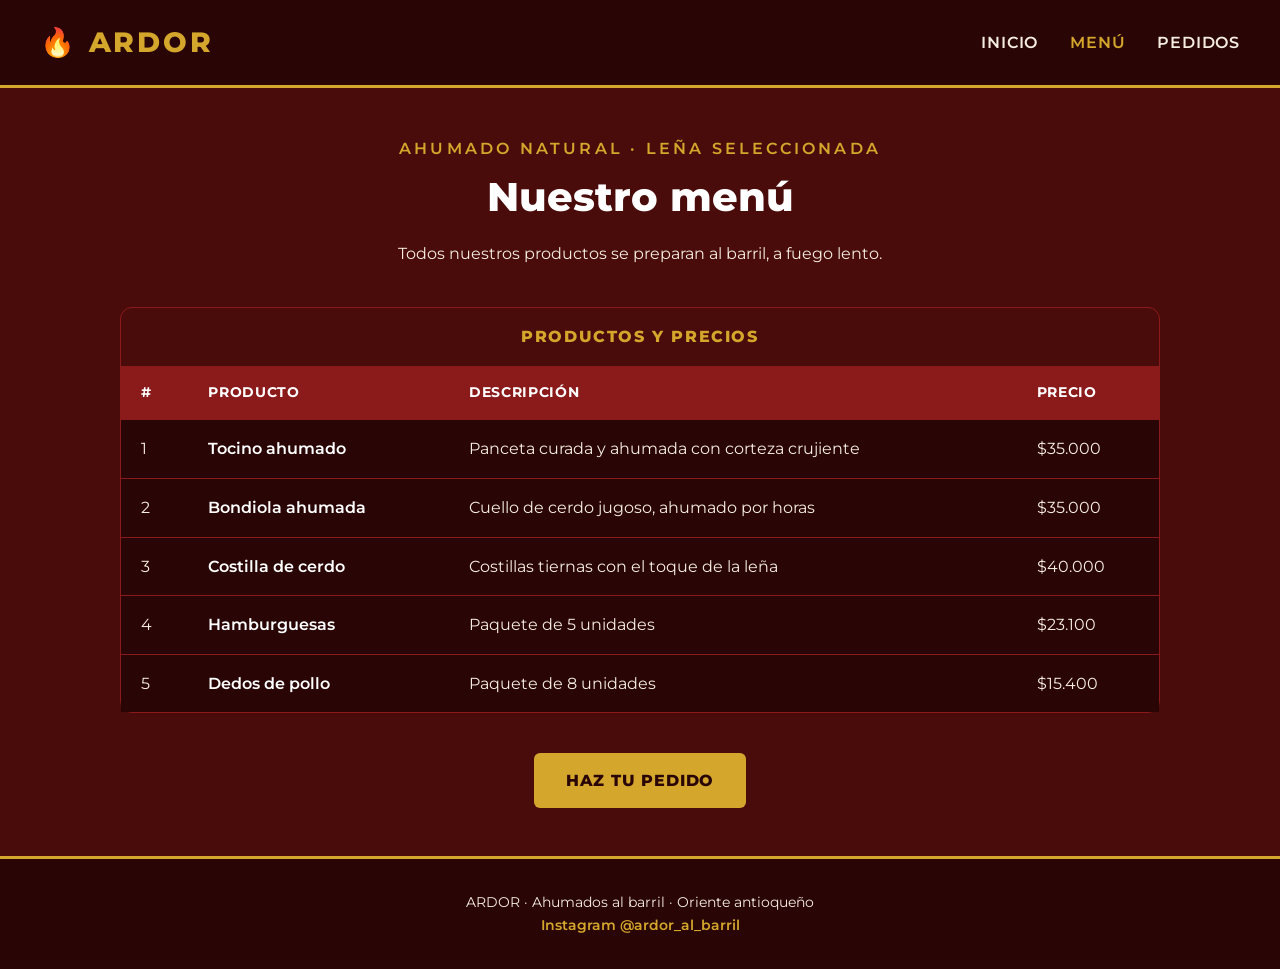
==== pages/menu.html @ 1eae799a "Menu con tabla" ====
<!doctype html>
<html lang="es">
  <head>
    <meta charset="UTF-8" />
    <meta name="viewport" content="width=device-width, initial-scale=1.0" />
    <title>Menú | ARDOR</title>
    <link rel="preconnect" href="https://fonts.googleapis.com" />
    <link rel="preconnect" href="https://fonts.gstatic.com" crossorigin />
    <link
      href="https://fonts.googleapis.com/css2?family=Montserrat:wght@400;600;800&display=swap"
      rel="stylesheet"
    />
    <link rel="stylesheet" href="../css/styles.css" />
  </head>

  <body>
    <header class="encabezado">
      <a href="../index.html" class="marca">🔥 ARDOR</a>
      <nav class="navegacion">
        <a href="../index.html">Inicio</a>
        <a href="menu.html" class="activo">Menú</a>
        <a href="pedidos.html">Pedidos</a>
      </nav>
    </header>

    <main class="principal">
      <section class="encabezado-seccion">
        <p class="portada-etiqueta">Ahumado natural · Leña seleccionada</p>
        <h1>Nuestro menú</h1>
        <p>Todos nuestros productos se preparan al barril, a fuego lento.</p>
      </section>

      <section class="contenedor-tabla">
        <table class="tabla-menu">
          <caption>Productos y precios</caption>
          <thead>
            <tr>
              <th scope="col">#</th>
              <th scope="col">Producto</th>
              <th scope="col">Descripción</th>
              <th scope="col">Precio</th>
            </tr>
          </thead>
          <tbody>
            <tr>
              <td>1</td>
              <td>Tocino ahumado</td>
              <td>Panceta curada y ahumada con corteza crujiente</td>
              <td>$35.000</td>
            </tr>
            <tr>
              <td>2</td>
              <td>Bondiola ahumada</td>
              <td>Cuello de cerdo jugoso, ahumado por horas</td>
              <td>$35.000</td>
            </tr>
            <tr>
              <td>3</td>
              <td>Costilla de cerdo</td>
              <td>Costillas tiernas con el toque de la leña</td>
              <td>$40.000</td>
            </tr>
            <tr>
              <td>4</td>
              <td>Hamburguesas</td>
              <td>Paquete de 5 unidades</td>
              <td>$23.100</td>
            </tr>
            <tr>
              <td>5</td>
              <td>Dedos de pollo</td>
              <td>Paquete de 8 unidades</td>
              <td>$15.400</td>
            </tr>
          </tbody>
        </table>
      </section>

      <div class="destacados-accion">
        <a href="pedidos.html" class="boton">Haz tu pedido</a>
      </div>
    </main>

    <footer class="pie">
      <p>ARDOR · Ahumados al barril · Oriente antioqueño</p>
      <a href="https://www.instagram.com/ardor_al_barril" target="_blank" rel="noopener">
        Instagram @ardor_al_barril
      </a>
    </footer>
  </body>
</html>
---- css/styles.css ----
/* ===== Variables: paleta de ARDOR ===== */
:root {
  --vino: #4a0b0b;
  --vino-oscuro: #2a0505;
  --rojo: #8b1a1a;
  --dorado: #d4a72c;
  --dorado-claro: #f0c75e;
  --crema: #f5ede0;
  --blanco: #ffffff;
}

/* ===== Reinicio ===== */
*,
*::before,
*::after {
  box-sizing: border-box;
  margin: 0;
  padding: 0;
}

body {
  font-family: "Montserrat", sans-serif;
  background-color: var(--vino);
  color: var(--crema);
  line-height: 1.6;
  min-height: 100vh;
  display: flex;
  flex-direction: column;
}

/* ===== Header ===== */
.encabezado {
  display: flex;
  justify-content: space-between;
  align-items: center;
  padding: 1.25rem 2.5rem;
  background-color: var(--vino-oscuro);
  border-bottom: 3px solid var(--dorado);
}

.marca {
  font-size: 1.75rem;
  font-weight: 800;
  letter-spacing: 0.1em;
  color: var(--dorado);
  text-decoration: none;
}

.navegacion {
  display: flex;
  gap: 2rem;
}

.navegacion a {
  color: var(--crema);
  text-decoration: none;
  font-weight: 600;
  text-transform: uppercase;
  letter-spacing: 0.05em;
}

.navegacion a.activo {
  color: var(--dorado);
}

/* ===== Main ===== */
.principal {
  flex: 1;
  width: 100%;
  max-width: 70rem;
  margin: 0 auto;
  padding: 3rem 2.5rem;
}

/* ===== Portada ===== */
.portada {
  text-align: center;
  padding: 3rem 0 4rem;
}

.portada-etiqueta {
  color: var(--dorado);
  font-weight: 600;
  text-transform: uppercase;
  letter-spacing: 0.2em;
}

.portada h1 {
  font-size: 3rem;
  font-weight: 800;
  line-height: 1.2;
  margin: 0.5rem 0 1.5rem;
  color: var(--blanco);
}

.portada-texto {
  max-width: 40rem;
  margin: 0 auto 2rem;
}

.boton {
  display: inline-block;
  background-color: var(--dorado);
  color: var(--vino-oscuro);
  font-weight: 800;
  text-transform: uppercase;
  letter-spacing: 0.05em;
  text-decoration: none;
  padding: 0.9rem 2rem;
  border-radius: 6px;
}

/* ===== Títulos de sección ===== */
h2 {
  font-size: 2rem;
  font-weight: 800;
  text-align: center;
  color: var(--dorado);
  margin-bottom: 2rem;
}

/* ===== Tarjetas ===== */
.tarjetas {
  display: grid;
  grid-template-columns: repeat(3, minmax(0, 1fr));
  gap: 1.5rem;
}

.tarjeta {
  min-width: 0;
  display: flex;
  flex-direction: column;
  background-color: var(--vino-oscuro);
  border: 1px solid var(--rojo);
  border-radius: 12px;
  padding: 2rem 1.5rem;
  text-align: center;
}

.tarjeta-icono {
  font-size: 3rem;
  line-height: 1;
  margin-bottom: 1rem;
}

.tarjeta h3 {
  font-size: 1.25rem;
  font-weight: 800;
  text-transform: uppercase;
  letter-spacing: 0.05em;
  color: var(--blanco);
  margin-bottom: 0.75rem;
}

.tarjeta p {
  font-size: 0.95rem;
  margin-bottom: 1.25rem;
}

.tarjeta-precio {
  margin-top: auto;
  font-size: 1.5rem;
  font-weight: 800;
  color: var(--dorado);
}

.destacados-accion {
  text-align: center;
  margin-top: 2.5rem;
}

.boton-secundario {
  background-color: transparent;
  color: var(--dorado);
  border: 2px solid var(--dorado);
}

/* ===== Encabezado de sección (páginas internas) ===== */
.encabezado-seccion {
  text-align: center;
  margin-bottom: 2.5rem;
}

.encabezado-seccion h1 {
  font-size: 2.5rem;
  font-weight: 800;
  color: var(--blanco);
  margin: 0.25rem 0 0.75rem;
}

/* ===== Tabla ===== */
.contenedor-tabla {
  border-radius: 12px;
  border: 1px solid var(--rojo);
}

.tabla-menu {
  width: 100%;
  border-collapse: collapse;
  background-color: var(--vino-oscuro);
}

.tabla-menu caption {
  padding: 1rem;
  font-weight: 800;
  text-transform: uppercase;
  letter-spacing: 0.1em;
  color: var(--dorado);
}

.tabla-menu th,
.tabla-menu td {
  padding: 1rem 1.25rem;
  text-align: left;
}

.tabla-menu th {
  background-color: var(--rojo);
  color: var(--blanco);
  text-transform: uppercase;
  font-size: 0.85rem;
  letter-spacing: 0.05em;
}

.tabla-menu td {
  border-top: 1px solid var(--rojo);
}

.tabla-menu td:nth-child(2) {
  font-weight: 600;
  color: var(--blanco);
}

/* ===== Footer ===== */
.pie {
  text-align: center;
  padding: 2rem;
  background-color: var(--vino-oscuro);
  border-top: 3px solid var(--dorado);
  font-size: 0.9rem;
}

.pie a {
  color: var(--dorado);
  font-weight: 600;
  text-decoration: none;
}
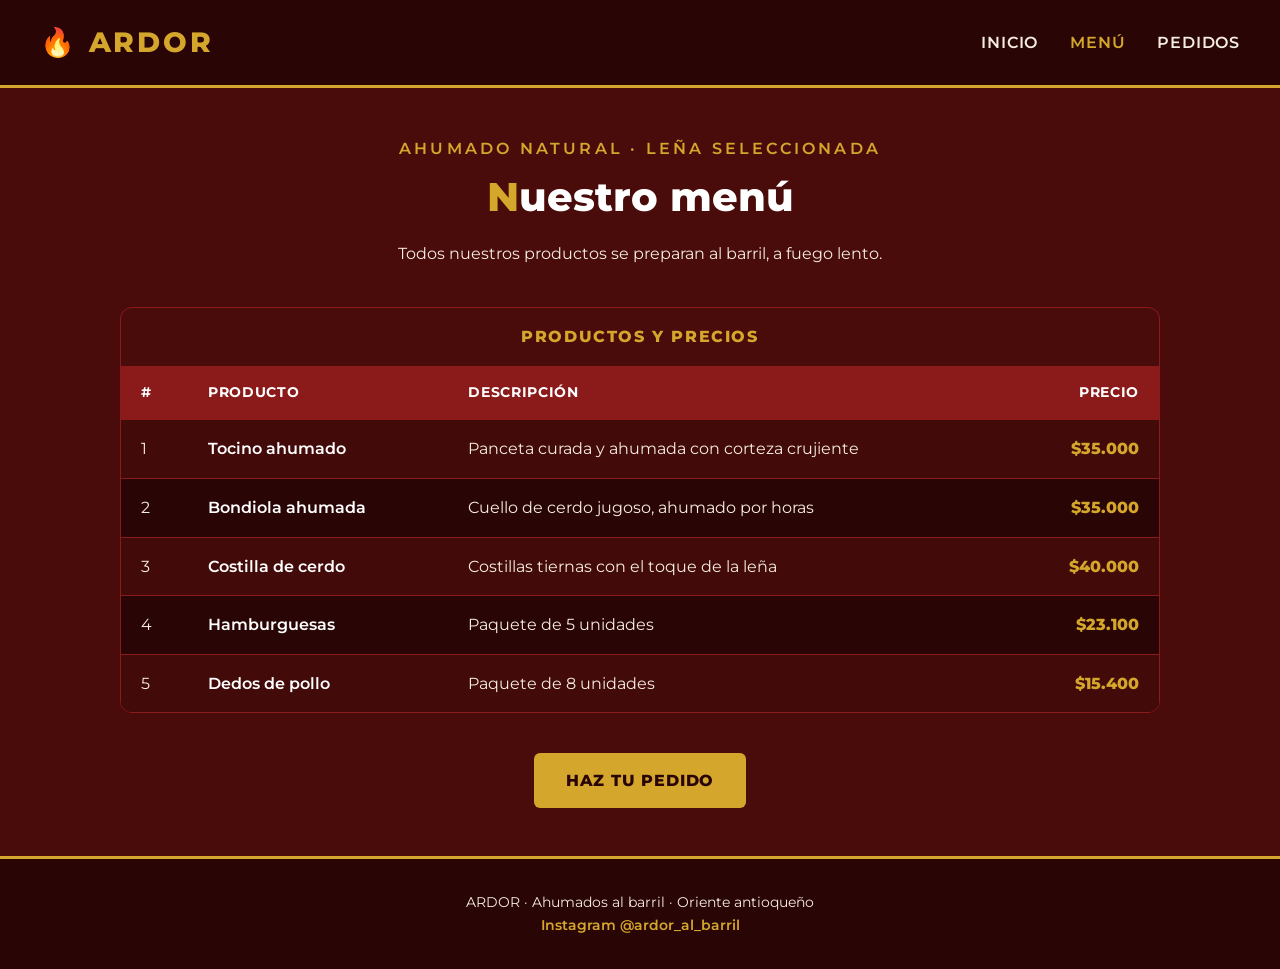
==== commit 7d2bc657: "Resposive" ====
--- a/pages/menu.html
+++ b/pages/menu.html
@@ -30,7 +30,7 @@
         <p>Todos nuestros productos se preparan al barril, a fuego lento.</p>
       </section>
 
-      <section class="contenedor-tabla">
+      <section class="contenedor-tabla" tabindex="0">
         <table class="tabla-menu">
           <caption>Productos y precios</caption>
           <thead>
--- a/css/styles.css
+++ b/css/styles.css
@@ -33,13 +33,13 @@
   display: flex;
   justify-content: space-between;
   align-items: center;
-  padding: 1.25rem 2.5rem;
+  padding: 1.25rem clamp(1rem, 4vw, 2.5rem);
   background-color: var(--vino-oscuro);
   border-bottom: 3px solid var(--dorado);
 }
 
 .marca {
-  font-size: 1.75rem;
+  font-size: clamp(1.4rem, 3vw, 1.75rem);
   font-weight: 800;
   letter-spacing: 0.1em;
   color: var(--dorado);
@@ -69,7 +69,7 @@
   width: 100%;
   max-width: 70rem;
   margin: 0 auto;
-  padding: 3rem 2.5rem;
+  padding: clamp(2rem, 5vw, 3rem) clamp(1rem, 4vw, 2.5rem);
 }
 
 /* ===== Portada ===== */
@@ -86,7 +86,7 @@
 }
 
 .portada h1 {
-  font-size: 3rem;
+  font-size: clamp(2rem, 6vw, 3rem);
   font-weight: 800;
   line-height: 1.2;
   margin: 0.5rem 0 1.5rem;
@@ -112,7 +112,7 @@
 
 /* ===== Títulos de sección ===== */
 h2 {
-  font-size: 2rem;
+  font-size: clamp(1.5rem, 4vw, 2rem);
   font-weight: 800;
   text-align: center;
   color: var(--dorado);
@@ -157,7 +157,8 @@
   margin-bottom: 1.25rem;
 }
 
-.tarjeta-precio {
+.tarjeta .tarjeta-precio {
+  margin-bottom: 0;
   margin-top: auto;
   font-size: 1.5rem;
   font-weight: 800;
@@ -182,7 +183,7 @@
 }
 
 .encabezado-seccion h1 {
-  font-size: 2.5rem;
+  font-size: clamp(1.75rem, 5vw, 2.5rem);
   font-weight: 800;
   color: var(--blanco);
   margin: 0.25rem 0 0.75rem;
@@ -192,12 +193,14 @@
 .contenedor-tabla {
   border-radius: 12px;
   border: 1px solid var(--rojo);
+  overflow-x: auto;
 }
 
 .tabla-menu {
   width: 100%;
   border-collapse: collapse;
   background-color: var(--vino-oscuro);
+  min-width: 36rem;
 }
 
 .tabla-menu caption {
@@ -231,6 +234,191 @@
   color: var(--blanco);
 }
 
+/* ===== Formulario ===== */
+.formulario {
+  display: grid;
+  grid-template-columns: repeat(2, minmax(0, 1fr));
+  gap: 1.25rem 1.5rem;
+  max-width: 45rem;
+  margin: 0 auto;
+  padding: clamp(1.25rem, 4vw, 2rem);
+  background-color: var(--vino-oscuro);
+  border: 1px solid var(--rojo);
+  border-radius: 12px;
+}
+
+.campo {
+  display: flex;
+  flex-direction: column;
+  gap: 0.4rem;
+  min-width: 0;
+}
+
+.campo-completo {
+  grid-column: 1 / -1;
+}
+
+.campo label,
+.campo legend {
+  font-weight: 600;
+  font-size: 0.9rem;
+  color: var(--dorado);
+}
+
+.campo input,
+.campo select,
+.campo textarea {
+  width: 100%;
+  padding: 0.75rem;
+  font-family: inherit;
+  font-size: 1rem;
+  color: var(--vino-oscuro);
+  background-color: var(--crema);
+  border: 2px solid transparent;
+  border-radius: 6px;
+}
+
+.campo textarea {
+  resize: vertical;
+}
+
+fieldset.campo {
+  border: none;
+}
+
+.campo .opcion {
+  display: flex;
+  align-items: center;
+  gap: 0.5rem;
+  font-weight: 400;
+  color: var(--crema);
+  cursor: pointer;
+}
+
+.campo .opcion input {
+  width: auto;
+  accent-color: var(--dorado);
+}
+
+.formulario-acciones {
+  text-align: center;
+}
+
+.formulario .boton {
+  border: none;
+  cursor: pointer;
+  font-family: inherit;
+  font-size: 1rem;
+}
+
+.navegacion a,
+.boton,
+.tarjeta {
+  transition: all 0.25s ease;
+}
+
+.navegacion a:hover {
+  color: var(--dorado-claro);
+}
+
+.boton:hover {
+  background-color: var(--dorado-claro);
+}
+
+.boton-secundario:hover {
+  background-color: var(--dorado);
+  color: var(--vino-oscuro);
+}
+
+.tarjeta:hover {
+  transform: translateY(-6px);
+  border-color: var(--dorado);
+  box-shadow: 0 12px 24px rgba(0, 0, 0, 0.4);
+}
+
+.tabla-menu tbody tr:nth-child(odd) td {
+  background-color: rgba(139, 26, 26, 0.25);
+}
+
+.tabla-menu tbody tr:hover td {
+  background-color: var(--rojo);
+}
+
+.tabla-menu th:last-child,
+.tabla-menu td:last-child {
+  text-align: right;
+  white-space: nowrap;
+}
+
+.tabla-menu td:last-child {
+  font-weight: 800;
+  color: var(--dorado);
+}
+
+.campo input:focus,
+.campo select:focus,
+.campo textarea:focus {
+  outline: none;
+  box-shadow: 0 0 0 3px rgba(212, 167, 44, 0.5);
+}
+
+.campo input:valid:not(:placeholder-shown),
+.campo select:valid,
+.campo textarea:valid:not(:placeholder-shown) {
+  border-color: #2e9e5b;
+}
+
+.campo input:user-invalid,
+.campo select:user-invalid {
+  border-color: #e74c3c;
+  background-color: #fdecea;
+}
+
+.formulario:invalid .boton {
+  opacity: 0.6;
+}
+
+.tarjeta {
+  position: relative;
+  overflow: hidden;
+}
+
+.tarjeta::before {
+  content: "";
+  position: absolute;
+  top: 0;
+  left: 0;
+  width: 100%;
+  height: 4px;
+  background-color: var(--dorado);
+}
+
+h2::after {
+  content: "";
+  display: block;
+  width: 4rem;
+  height: 3px;
+  margin: 0.75rem auto 0;
+  background-color: var(--dorado);
+}
+
+.portada h1::first-letter,
+.encabezado-seccion h1::first-letter {
+  color: var(--dorado);
+}
+
+.campo input::placeholder,
+.campo textarea::placeholder {
+  color: #9a8c7a;
+  font-style: italic;
+  opacity: 1;
+}
+
+.contenedor-tabla:focus-visible {
+  outline: 3px solid var(--dorado);
+  outline-offset: 3px;
+}
+
 /* ===== Footer ===== */
 .pie {
   text-align: center;
@@ -244,4 +432,134 @@
   color: var(--dorado);
   font-weight: 600;
   text-decoration: none;
+}
+
+@keyframes slideDown {
+  from {
+    opacity: 0;
+    transform: translateY(-30px);
+  }
+  to {
+    opacity: 1;
+    transform: translateY(0);
+  }
+}
+
+@keyframes fadeIn {
+  from {
+    opacity: 0;
+  }
+  to {
+    opacity: 1;
+  }
+}
+
+@keyframes fadeInUp {
+  from {
+    opacity: 0;
+    transform: translateY(30px);
+  }
+  to {
+    opacity: 1;
+    transform: translateY(0);
+  }
+}
+
+@keyframes desvanecer {
+  0% {
+    opacity: 0;
+    transform: translateY(-20px);
+  }
+  10% {
+    opacity: 1;
+    transform: translateY(0);
+  }
+  90% {
+    opacity: 1;
+  }
+  100% {
+    opacity: 0.5;
+    transform: translateY(-20px);
+  }
+}
+
+.encabezado {
+  animation: slideDown 0.6s ease-out;
+}
+
+.portada,
+.encabezado-seccion {
+  animation: fadeIn 1s ease-out;
+}
+
+.tarjeta {
+  animation: fadeInUp 0.8s ease-out backwards;
+}
+
+.tarjeta:nth-child(2) {
+  animation-delay: 0.15s;
+}
+
+.tarjeta:nth-child(3) {
+  animation-delay: 0.3s;
+}
+
+.aviso {
+  display: none;
+  position: fixed;
+  top: 1.25rem;
+  right: 1.25rem;
+  z-index: 100;
+  align-items: center;
+  gap: 1rem;
+  padding: 1rem 1.25rem;
+  background-color: var(--dorado);
+  color: var(--vino-oscuro);
+  font-weight: 600;
+  border-radius: 8px;
+  box-shadow: 0 8px 20px rgba(0, 0, 0, 0.4);
+}
+
+.aviso:target {
+  display: flex;
+  animation: desvanecer 4s ease forwards;
+}
+
+.aviso-cerrar {
+  color: var(--vino-oscuro);
+  text-decoration: none;
+  font-weight: 800;
+}
+
+@media (max-width: 760px) {
+  .tarjetas {
+    grid-template-columns: minmax(0, 1fr);
+    max-width: 28rem;
+    margin: 0 auto;
+  }
+
+  .formulario {
+    grid-template-columns: minmax(0, 1fr);
+  }
+}
+
+@media (max-width: 520px) {
+  .encabezado {
+    flex-direction: column;
+    gap: 0.75rem;
+  }
+
+  .navegacion {
+    gap: 1.25rem;
+  }
+
+  .boton {
+    display: block;
+    text-align: center;
+  }
+
+  .aviso {
+    left: 1rem;
+    right: 1rem;
+  }
 }
